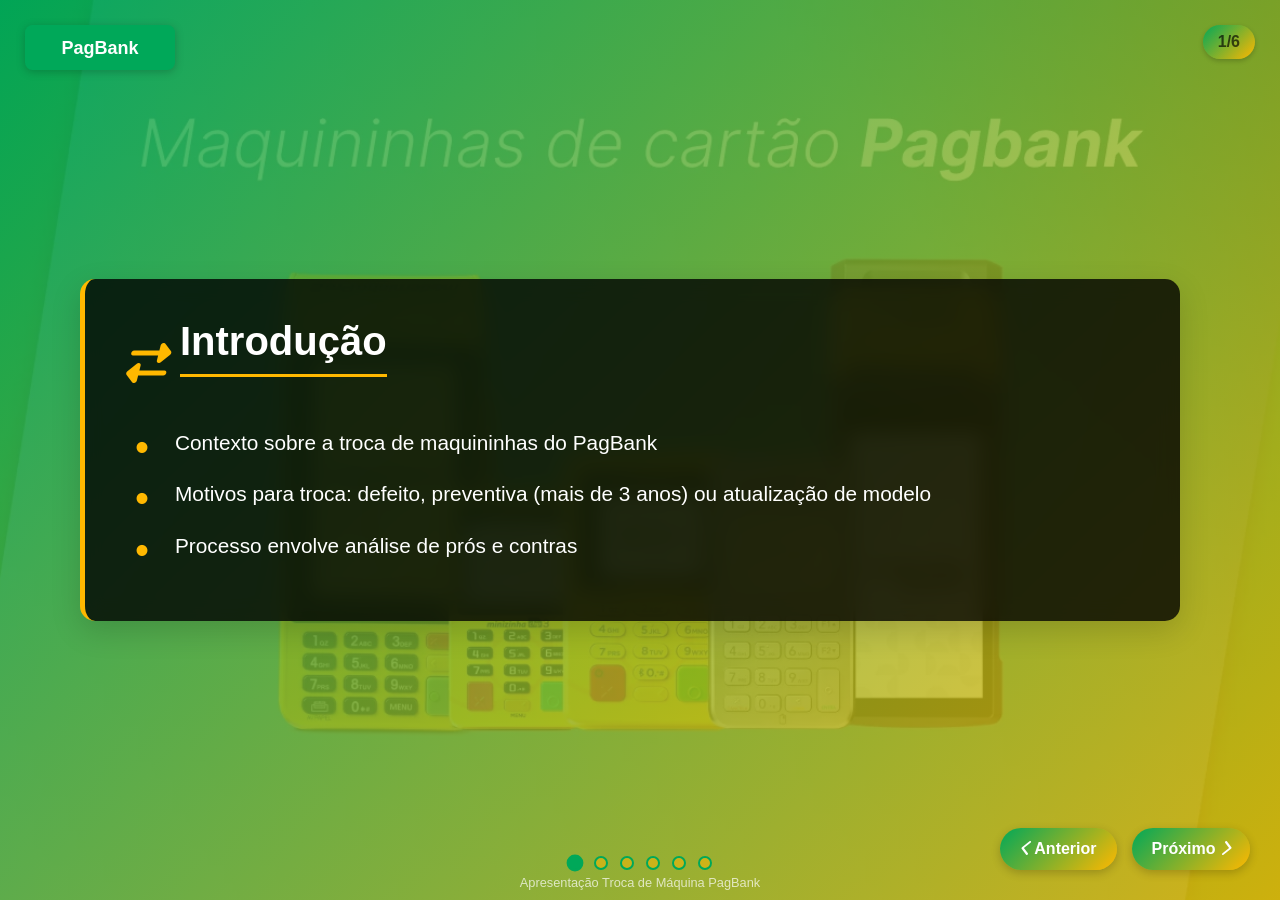
==== index.html @ 3ef2d0ed "first commit" ====
<!DOCTYPE html>
<html lang="pt-BR">
<head>
    <meta charset="UTF-8">
    <meta name="viewport" content="width=device-width, initial-scale=1.0">
    <title>Troca de Máquina PagBank</title>
    <!-- Styles -->
    <link rel="stylesheet" href="./reset.css">
    <link rel="stylesheet" href="./style.css">
    <!-- Favicon -->
    <link rel="icon" href="assets/favicon.png" type="image/x-icon">
</head>
<body>
    <div class="slides-container">
        <!-- Slide 1: Introdução -->
        <div class="slide slide-1 active">
            <div class="slide-overlay"></div>
            <div class="slide-number">1/6</div>
            <div class="slide-content">
                <div class="content-box">
                    <div class="icon-header">
                        <i class="fas fa-exchange-alt"></i>
                        <h1>Introdução</h1>
                    </div>
                    <ul>
                        <li>Contexto sobre a troca de maquininhas do PagBank</li>
                        <li>Motivos para troca: defeito, preventiva (mais de 3 anos) ou atualização de modelo</li>
                        <li>Processo envolve análise de prós e contras</li>
                    </ul>
                </div>
            </div>
        </div>
        
        <!-- Slide 2: Prós e Contras -->
        <div class="slide slide-2">
            <div class="slide-overlay"></div>
            <div class="slide-number">2/6</div>
            <div class="slide-content">
                <div class="content-box">
                    <div class="icon-header">
                        <i class="fas fa-balance-scale"></i>
                        <h1>Prós e Contras da Troca</h1>
                    </div>
                    
                    <div class="two-columns">
                        <div class="column pros-column">
                            <h3><i class="fas fa-thumbs-up"></i> Prós da Troca</h3>
                            <ul>
                                <li>Equipamento atualizado: melhor desempenho, bateria e tela</li>
                                <li>Solução para defeitos: garantia de funcionamento</li>
                                <li>Troca preventiva: gratuita para modelos antigos</li>
                                <li>Transferência de titularidade facilitada</li>
                            </ul>
                        </div>
                        
                        <div class="column cons-column">
                            <h3><i class="fas fa-thumbs-down"></i> Contras da Troca</h3>
                            <ul>
                                <li>Multa por não postagem do aparelho antigo</li>
                                <li>Atraso no recebimento da nova máquina</li>
                                <li>Problemas no processo de troca</li>
                                <li>Procedimento de postagem exige deslocamento</li>
                            </ul>
                        </div>
                    </div>
                </div>
            </div>
        </div>
        
        <!-- Slide 3: Importância do Fluxo -->
        <div class="slide slide-3">
            <div class="slide-overlay"></div>
            <div class="slide-number">3/6</div>
            <div class="slide-content">
                <div class="content-box">
                    <div class="icon-header">
                        <i class="fas fa-project-diagram"></i>
                        <h1>Importância do Fluxo Correto</h1>
                    </div>
                    
                    <div class="two-columns">
                        <div class="column positive">
                            <h3><i class="fas fa-check-circle"></i> Impactos Positivos</h3>
                            <ul>
                                <li>Resolução imediata e assertiva</li>
                                <li>Cliente satisfeito / NPS positiva</li>
                                <li>Processos seguem regras da organização</li>
                            </ul>
                        </div>
                        
                        <div class="column negative">
                            <h3><i class="fas fa-exclamation-triangle"></i> Impactos Negativos</h3>
                            <ul>
                                <li>Volume de recontato aumenta</li>
                                <li>Prejuízo financeiro para organização</li>
                                <li>NPS impactada negativamente</li>
                            </ul>
                        </div>
                    </div>
                </div>
            </div>
        </div>
        
        <!-- Slide 4: Avaliar Necessidade da Troca -->
        <div class="slide slide-4">
            <div class="slide-overlay"></div>
            <div class="slide-number">4/6</div>
            <div class="slide-content">
                <div class="content-box">
                    <div class="icon-header">
                        <i class="fas fa-search"></i>
                        <h1>Avaliar Necessidade da Troca</h1>
                    </div>
                    <ul>
                        <li>Diagnóstico antes de aprovar a troca</li>
                        <li>Identificar a causa do problema</li>
                        <li>Uso do SOS Maquininha (suporte especializado)</li>
                        <li>Alternativas: atualizar software, testar conexão, trocar chip, reiniciar aparelho</li>
                    </ul>
                </div>
            </div>
        </div>
        
        <!-- Slide 5: Impactos Negativos da Troca Desnecessária -->
        <div class="slide slide-5">
            <div class="slide-overlay"></div>
            <div class="slide-number">5/6</div>
            <div class="slide-content">
                <div class="content-box">
                    <div class="icon-header">
                        <i class="fas fa-exclamation-triangle"></i>
                        <h1>Impactos da Troca Desnecessária</h1>
                    </div>
                    <ul class="cons">
                        <li>Prejuízos financeiros para o PagBank</li>
                        <li>Impacto na avaliação do colaborador</li>
                        <li>Aumento no volume de atendimentos e sobrecarga do suporte</li>
                    </ul>
                </div>
            </div>
        </div>
        
        <!-- Slide 6: Conclusão -->
        <div class="slide slide-6">
            <div class="slide-overlay"></div>
            <div class="slide-number">6/6</div>
            <div class="slide-content">
                <div class="content-box">
                    <div class="icon-header">
                        <i class="fas fa-check-circle"></i>
                        <h1>Conclusão</h1>
                    </div>
                    <ul>
                        <li>Diagnóstico prévio é fundamental para evitar trocas desnecessárias</li>
                        <li>Reduz custos para a empresa e problemas de logística</li>
                        <li>Melhora a avaliação dos colaboradores e eficiência do atendimento</li>
                    </ul>
                </div>
            </div>
        </div>
    </div>
    
    <!-- Logo PagBank -->
    <div class="logo">
        <svg viewBox="0 0 200 60" xmlns="http://www.w3.org/2000/svg">
            <rect x="0" y="0" width="200" height="60" fill="#00a859" rx="10"></rect>
            <text x="100" y="38" font-family="Arial" font-size="24" fill="white" text-anchor="middle" font-weight="bold">PagBank</text>
        </svg>
    </div>
    
    <div class="navigation">
        <button class="nav-btn" id="prev-btn"><i class="fas fa-chevron-left"></i> Anterior</button>
        <button class="nav-btn" id="next-btn">Próximo <i class="fas fa-chevron-right"></i></button>
    </div>
    
    <div class="slide-indicators">
        <div class="indicator active" data-slide="0"></div>
        <div class="indicator" data-slide="1"></div>
        <div class="indicator" data-slide="2"></div>
        <div class="indicator" data-slide="3"></div>
        <div class="indicator" data-slide="4"></div>
        <div class="indicator" data-slide="5"></div>
    </div>
    
    <div class="footer-note">
        Apresentação Troca de Máquina PagBank
    </div>
    
    <script src="script.js"></script>
</body>
</html>
---- style.css ----
* {
    margin: 0;
    padding: 0;
    box-sizing: border-box;
    font-family: 'Segoe UI', Tahoma, Geneva, Verdana, sans-serif;
}

body {
    background-color: #f5f5f5;
    color: #333;
    overflow: hidden;
}

.slides-container {
    width: 100vw;
    height: 100vh;
    position: relative;
    overflow: hidden;
}

.slide {
    width: 100%;
    height: 100%;
    position: absolute;
    top: 0;
    left: 0;
    opacity: 0;
    transition: opacity 0.5s ease-in-out;
    padding: 60px 80px;
    display: flex;
    flex-direction: column;
    justify-content: center;
    background-size: cover;
    background-position: center;
    background-repeat: no-repeat;
}

.slide.active {
    opacity: 1;
    z-index: 1;
}

.slide-overlay {
    position: absolute;
    top: 0;
    left: 0;
    width: 100%;
    height: 100%;
    z-index: -1;
}

.slide-1 .slide-overlay {
    background: linear-gradient(135deg, rgba(0, 168, 89, 0.85) 0%, rgba(255, 184, 0, 0.8) 100%);
}

.slide-2 .slide-overlay {
    background: linear-gradient(135deg, rgba(0, 168, 89, 0.85) 0%, rgba(255, 184, 0, 0.8) 100%);
}

.slide-3 .slide-overlay {
    background: linear-gradient(135deg, rgba(0, 168, 89, 0.85) 0%, rgba(255, 184, 0, 0.8) 100%);
}

.slide-4 .slide-overlay {
    background: linear-gradient(135deg, rgba(0, 168, 89, 0.85) 0%, rgba(255, 184, 0, 0.8) 100%);
}

.slide-5 .slide-overlay {
    background: linear-gradient(135deg, rgba(0, 168, 89, 0.85) 0%, rgba(255, 184, 0, 0.8) 100%);
}

.slide-6 .slide-overlay {
    background: linear-gradient(135deg, rgba(0, 168, 89, 0.85) 0%, rgba(255, 184, 0, 0.8) 100%);
}

.slide-content {
    position: relative;
    z-index: 2;
    max-width: 1100px;
}

h1 {
    font-size: 2.5rem;
    color: #00a859;
    margin-bottom: 30px;
    border-bottom: 3px solid #ffb800;
    padding-bottom: 10px;
    text-shadow: 1px 1px 3px rgba(0,0,0,0.1);
}

ul {
    list-style-type: none;
    margin-left: 10px;
}

li {
    margin-bottom: 20px;
    font-size: 1.3rem;
    position: relative;
    padding-left: 40px;
    line-height: 1.5;
}

li:before {
    content: "•";
    color: #ff6d00;
    font-size: 2.5rem;
    position: absolute;
    left: 0;
    top: -10px;
}

.pros li:before {
    content: "✓";
    color: #00a859;
    font-size: 2rem;
    top: -5px;
}

.cons li:before {
    content: "⚠";
    color: #e53935;
    font-size: 1.8rem;
    top: -5px;
}

/* Layout de duas colunas */
.two-columns {
    display: grid;
    grid-template-columns: 1fr 1fr;
    gap: 40px;
    margin-top: 30px;
}

.column h3 {
    color: #00a859;
    margin-bottom: 20px;
    display: flex;
    align-items: center;
    font-size: 1.4rem;
    border-bottom: 2px solid #ffb800;
    padding-bottom: 10px;
}

.column h3 i {
    margin-right: 12px;
    font-size: 1.6rem;
}

.negative h3 {
    color: #e53935;
}

.cons-column h3 {
    color: #e53935;
}

/* Estilos específicos para as colunas */
.positive li:before {
    content: "✓";
    color: #00a859;
    font-size: 2rem;
    top: -5px;
}

.negative li:before {
    content: "⚠";
    color: #e53935;
    font-size: 1.8rem;
    top: -5px;
}

.pros-column li:before {
    content: "✓";
    color: #00a859;
    font-size: 2rem;
    top: -5px;
}

.cons-column li:before {
    content: "⚠";
    color: #e53935;
    font-size: 1.8rem;
    top: -5px;
}

.column ul {
    margin-left: 0;
}

.column li {
    font-size: 1.2rem;
    margin-bottom: 15px;
    padding-left: 35px;
    background: rgba(255, 255, 255, 0.1);
    padding: 12px 15px 12px 45px;
    border-radius: 8px;
    border-left: 4px solid transparent;
}

.positive li {
    border-left-color: #00a859;
    background: rgba(0, 168, 89, 0.1);
}

.negative li {
    border-left-color: #e53935;
    background: rgba(229, 57, 53, 0.1);
}

.pros-column li {
    border-left-color: #00a859;
    background: rgba(0, 168, 89, 0.1);
}

.cons-column li {
    border-left-color: #e53935;
    background: rgba(229, 57, 53, 0.1);
}

.navigation {
    position: fixed;
    bottom: 30px;
    right: 30px;
    z-index: 100;
    display: flex;
    gap: 15px;
}

.nav-btn {
    background: linear-gradient(135deg, #00a859 0%, #ffb800 100%);
    color: white;
    border: none;
    padding: 12px 20px;
    border-radius: 30px;
    cursor: pointer;
    font-size: 1rem;
    transition: all 0.3s;
    box-shadow: 0 3px 10px rgba(0,0,0,0.2);
    font-weight: 600;
}

.nav-btn:hover {
    transform: translateY(-2px);
    box-shadow: 0 5px 15px rgba(0,0,0,0.3);
}

.slide-indicators {
    position: fixed;
    bottom: 30px;
    left: 50%;
    transform: translateX(-50%);
    display: flex;
    gap: 12px;
    z-index: 100;
}

.indicator {
    width: 14px;
    height: 14px;
    border-radius: 50%;
    background-color: rgba(255, 184, 0, 0.5);
    cursor: pointer;
    transition: all 0.3s;
    border: 2px solid #00a859;
}

.indicator.active {
    background-color: #00a859;
    transform: scale(1.2);
}

.slide-number {
    position: fixed;
    top: 25px;
    right: 25px;
    background: linear-gradient(135deg, #00a859 0%, #ffb800 100%);
    color: rgba(0, 0, 0, 0.658);
    padding: 8px 15px;
    border-radius: 20px;
    font-size: 1rem;
    z-index: 100;
    box-shadow: 0 2px 5px rgba(0,0,0,0.2);
    font-weight: 600;
}

.content-box {
    background-color: rgba(255, 255, 255, 0.9);
    padding: 40px;
    border-radius: 15px;
    box-shadow: 0 10px 30px rgba(0, 0, 0, 0.15);
    max-width: 1100px;
    border-left: 5px solid #ffb800;
    backdrop-filter: blur(5px);
}

.slide-1 .content-box, .slide-6 .content-box {
    background-color: rgba(0, 0, 0, 0.8);
    color: white;
    backdrop-filter: blur(10px);
    border-left: 5px solid #ffb800;
}

.slide-1 h1, .slide-6 h1 {
    color: white;
    border-bottom-color: #ffb800;
}

.slide-1 li:before, .slide-6 li:before {
    color: #ffb800;
}

/* Imagens de fundo para cada slide */
.slide-1 {
    background-image: url("./assets/bgmaquinas.jpg");
    background-size: cover;
    background-position: center;
    background-repeat: no-repeat;
}

.slide-2 {
    background-image: url("./assets/03.png");
    background-size: cover;
    background-position: center;
    background-repeat: no-repeat;
}

.slide-3 {
    background-image: url("./assets/04.png");
    background-size: cover;
    background-position: center;
    background-repeat: no-repeat;
}

.slide-4 {
    background-image: url("./assets/05-1.png");
    background-size: cover;
    background-position: center;
    background-repeat: no-repeat;
}

.slide-5 {
    background-image: url("./assets/00.jpg");
    background-size: cover;
    background-position: center;
    background-repeat: no-repeat;
}

.slide-6 {
    background-image: url("./assets/03.png");
    background-size: cover;
    background-position: center;
    background-repeat: no-repeat;
}

.logo {
    position: fixed;
    top: 25px;
    left: 25px;
    width: 150px;
    z-index: 100;
    filter: drop-shadow(0 2px 4px rgba(0,0,0,0.2));
}

.icon-header {
    display: flex;
    align-items: center;
    margin-bottom: 20px;
}

.icon-header i {
    font-size: 2.5rem;
    margin-right: 15px;
    color: #00a859;
}

.slide-1 .icon-header i, .slide-6 .icon-header i {
    color: #ffb800;
}

/* Responsividade */
@media (max-width: 768px) {
    .slide {
        padding: 40px 20px;
    }
    
    h1 {
        font-size: 2rem;
    }
    
    li {
        font-size: 1.1rem;
    }
    
    .content-box {
        padding: 25px;
    }
    
    .two-columns {
        grid-template-columns: 1fr;
        gap: 25px;
    }
    
    .column h3 {
        font-size: 1.2rem;
    }
    
    .column li {
        font-size: 1rem;
        padding: 10px 12px 10px 40px;
    }
    
    .navigation {
        bottom: 20px;
        right: 20px;
    }
    
    .slide-indicators {
        bottom: 20px;
    }
    
    .logo {
        width: 120px;
    }
}

.footer-note {
    position: fixed;
    bottom: 10px;
    left: 0;
    width: 100%;
    text-align: center;
    font-size: 0.8rem;
    color: rgba(255, 255, 255, 0.7);
    z-index: 100;
}
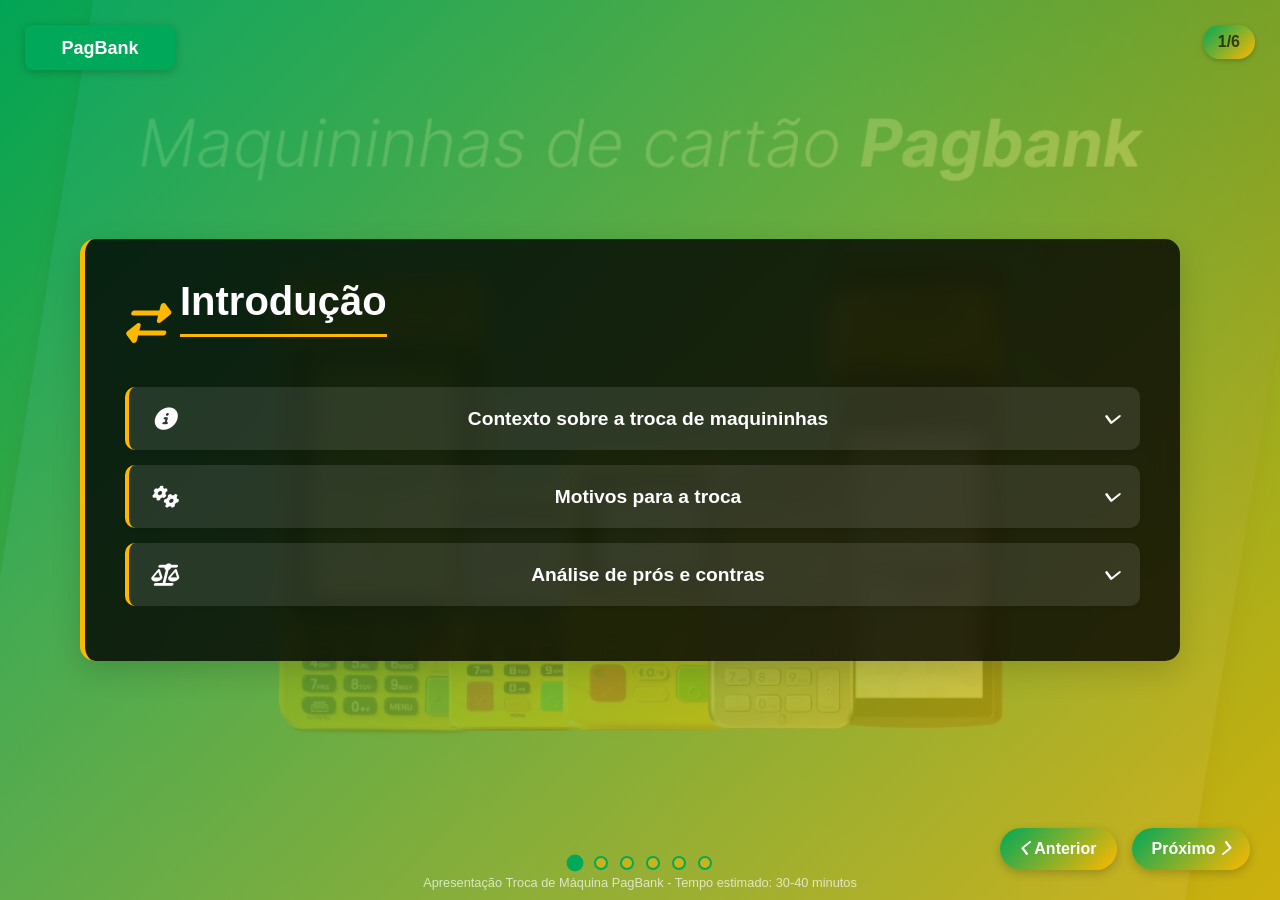
==== commit 331d66c6: "soexpansivo" ====
--- a/index.html
+++ b/index.html
@@ -1,15 +1,15 @@
 <!DOCTYPE html>
 <html lang="pt-BR">
+
 <head>
     <meta charset="UTF-8">
     <meta name="viewport" content="width=device-width, initial-scale=1.0">
     <title>Troca de Máquina PagBank</title>
-    <!-- Styles -->
     <link rel="stylesheet" href="./reset.css">
     <link rel="stylesheet" href="./style.css">
-    <!-- Favicon -->
-    <link rel="icon" href="assets/favicon.png" type="image/x-icon">
+    <link rel="icon" href="./assets/favicon.png" type="image/x-icon">
 </head>
+
 <body>
     <div class="slides-container">
         <!-- Slide 1: Introdução -->
@@ -22,15 +22,55 @@
                         <i class="fas fa-exchange-alt"></i>
                         <h1>Introdução</h1>
                     </div>
-                    <ul>
-                        <li>Contexto sobre a troca de maquininhas do PagBank</li>
-                        <li>Motivos para troca: defeito, preventiva (mais de 3 anos) ou atualização de modelo</li>
-                        <li>Processo envolve análise de prós e contras</li>
-                    </ul>
-                </div>
-            </div>
-        </div>
-        
+
+                    <div class="expandable-list">
+                        <div class="expandable-item">
+                            <div class="expandable-header">
+                                <i class="fas fa-info-circle"></i>
+                                <span>Contexto sobre a troca de maquininhas</span>
+                                <i class="fas fa-chevron-down"></i>
+                            </div>
+                            <div class="expandable-content">
+                                <p>A maquininha de cartão é uma ferramenta essencial para o dia a dia do empreendedor. O
+                                    PagBank oferece um processo de troca para garantir que os equipamentos estejam
+                                    sempre em pleno funcionamento.</p>
+                            </div>
+                        </div>
+
+                        <div class="expandable-item">
+                            <div class="expandable-header">
+                                <i class="fas fa-cogs"></i>
+                                <span>Motivos para a troca</span>
+                                <i class="fas fa-chevron-down"></i>
+                            </div>
+                            <div class="expandable-content">
+                                <ul>
+                                    <li><strong>Defeito:</strong> Quando a máquina para de funcionar corretamente</li>
+                                    <li><strong>Troca preventiva:</strong> Oferecida gratuitamente para modelos com mais
+                                        de 3 anos de uso</li>
+                                    <li><strong>Atualização de modelo:</strong> Busca por equipamentos mais modernos e
+                                        com mais funcionalidades</li>
+                                </ul>
+                            </div>
+                        </div>
+
+                        <div class="expandable-item">
+                            <div class="expandable-header">
+                                <i class="fas fa-balance-scale"></i>
+                                <span>Análise de prós e contras</span>
+                                <i class="fas fa-chevron-down"></i>
+                            </div>
+                            <div class="expandable-content">
+                                <p>A troca não é automática; é necessário avaliar se é a melhor solução para o cliente e
+                                    para a empresa. O atendimento deve sempre priorizar o diagnóstico correto antes de
+                                    iniciar o processo.</p>
+                            </div>
+                        </div>
+                    </div>
+                </div>
+            </div>
+        </div>
+
         <!-- Slide 2: Prós e Contras -->
         <div class="slide slide-2">
             <div class="slide-overlay"></div>
@@ -41,33 +81,108 @@
                         <i class="fas fa-balance-scale"></i>
                         <h1>Prós e Contras da Troca</h1>
                     </div>
-                    
-                    <div class="two-columns">
-                        <div class="column pros-column">
-                            <h3><i class="fas fa-thumbs-up"></i> Prós da Troca</h3>
-                            <ul>
-                                <li>Equipamento atualizado: melhor desempenho, bateria e tela</li>
-                                <li>Solução para defeitos: garantia de funcionamento</li>
-                                <li>Troca preventiva: gratuita para modelos antigos</li>
-                                <li>Transferência de titularidade facilitada</li>
-                            </ul>
-                        </div>
-                        
-                        <div class="column cons-column">
-                            <h3><i class="fas fa-thumbs-down"></i> Contras da Troca</h3>
-                            <ul>
-                                <li>Multa por não postagem do aparelho antigo</li>
-                                <li>Atraso no recebimento da nova máquina</li>
-                                <li>Problemas no processo de troca</li>
-                                <li>Procedimento de postagem exige deslocamento</li>
-                            </ul>
-                        </div>
-                    </div>
-                </div>
-            </div>
-        </div>
-        
-        <!-- Slide 3: Importância do Fluxo -->
+
+                    <div class="expandable-list">
+                        <!-- Coluna 1: Prós -->
+                        <div class="expandable-column">
+                            <div class="expandable-item positive">
+                                <div class="expandable-header">
+                                    <i class="fas fa-thumbs-up"></i>
+                                    <span>Equipamento atualizado</span>
+                                    <i class="fas fa-chevron-down"></i>
+                                </div>
+                                <div class="expandable-content">
+                                    <p>Melhor desempenho, bateria de maior duração, tela sensível ao toque.</p>
+                                </div>
+                            </div>
+
+                            <div class="expandable-item positive">
+                                <div class="expandable-header">
+                                    <i class="fas fa-wrench"></i>
+                                    <span>Solução para defeitos</span>
+                                    <i class="fas fa-chevron-down"></i>
+                                </div>
+                                <div class="expandable-content">
+                                    <p>Garantia de um aparelho em perfeito estado, sem prejuízo às vendas.</p>
+                                </div>
+                            </div>
+
+                            <div class="expandable-item positive">
+                                <div class="expandable-header">
+                                    <i class="fas fa-sync-alt"></i>
+                                    <span>Troca preventiva</span>
+                                    <i class="fas fa-chevron-down"></i>
+                                </div>
+                                <div class="expandable-content">
+                                    <p>Gratuita para modelos antigos (mais de 3 anos).</p>
+                                </div>
+                            </div>
+
+                            <div class="expandable-item positive">
+                                <div class="expandable-header">
+                                    <i class="fas fa-user-friends"></i>
+                                    <span>Transferência de titularidade</span>
+                                    <i class="fas fa-chevron-down"></i>
+                                </div>
+                                <div class="expandable-content">
+                                    <p>Processo simplificado para venda ou doação do equipamento.</p>
+                                </div>
+                            </div>
+                        </div>
+
+                        <!-- Coluna 2: Contras -->
+                        <div class="expandable-column">
+                            <div class="expandable-item negative">
+                                <div class="expandable-header">
+                                    <i class="fas fa-exclamation-triangle"></i>
+                                    <span>Multa por não postagem</span>
+                                    <i class="fas fa-chevron-down"></i>
+                                </div>
+                                <div class="expandable-content">
+                                    <p>Cobrança aplicada caso o aparelho antigo não seja enviado no prazo.</p>
+                                </div>
+                            </div>
+
+                            <div class="expandable-item negative">
+                                <div class="expandable-header">
+                                    <i class="fas fa-clock"></i>
+                                    <span>Atraso no recebimento</span>
+                                    <i class="fas fa-chevron-down"></i>
+                                </div>
+                                <div class="expandable-content">
+                                    <p>Prazos podem ser maiores que 7 dias úteis em algumas regiões.</p>
+                                </div>
+                            </div>
+
+                            <div class="expandable-item negative">
+                                <div class="expandable-header">
+                                    <i class="fas fa-exclamation-circle"></i>
+                                    <span>Problemas no processo</span>
+                                    <i class="fas fa-chevron-down"></i>
+                                </div>
+                                <div class="expandable-content">
+                                    <p>Dificuldades relatadas como demora ou erros no sistema.</p>
+                                </div>
+                            </div>
+
+                            <div class="expandable-item negative">
+                                <div class="expandable-header">
+                                    <i class="fas fa-shipping-fast"></i>
+                                    <span>Procedimento de postagem</span>
+                                    <i class="fas fa-chevron-down"></i>
+                                </div>
+                                <div class="expandable-content">
+                                    <p>Necessidade de ir até os Correios para enviar o aparelho antigo.</p>
+                                </div>
+                            </div>
+                        </div>
+                    </div>
+                </div>
+            </div>
+        </div>
+
+
+        <!-- Slide 3: Importância do Fluxo Correto -->
         <div class="slide slide-3">
             <div class="slide-overlay"></div>
             <div class="slide-number">3/6</div>
@@ -77,30 +192,91 @@
                         <i class="fas fa-project-diagram"></i>
                         <h1>Importância do Fluxo Correto</h1>
                     </div>
-                    
-                    <div class="two-columns">
-                        <div class="column positive">
-                            <h3><i class="fas fa-check-circle"></i> Impactos Positivos</h3>
-                            <ul>
-                                <li>Resolução imediata e assertiva</li>
-                                <li>Cliente satisfeito / NPS positiva</li>
-                                <li>Processos seguem regras da organização</li>
-                            </ul>
-                        </div>
-                        
-                        <div class="column negative">
-                            <h3><i class="fas fa-exclamation-triangle"></i> Impactos Negativos</h3>
-                            <ul>
-                                <li>Volume de recontato aumenta</li>
-                                <li>Prejuízo financeiro para organização</li>
-                                <li>NPS impactada negativamente</li>
-                            </ul>
-                        </div>
-                    </div>
-                </div>
-            </div>
-        </div>
-        
+
+                    <div class="expandable-list">
+                        <!-- Coluna 1: Positivos -->
+                        <div class="expandable-column">
+                            <div class="expandable-item positive">
+                                <div class="expandable-header">
+                                    <i class="fas fa-bolt"></i>
+                                    <span>Resolução imediata e assertiva</span>
+                                    <i class="fas fa-chevron-down"></i>
+                                </div>
+                                <div class="expandable-content">
+                                    <p>Cliente resolve seu problema rapidamente, sem necessidade de troca. Diagnóstico
+                                        correto evita processos desnecessários e agiliza a solução.</p>
+                                </div>
+                            </div>
+
+                            <div class="expandable-item positive">
+                                <div class="expandable-header">
+                                    <i class="fas fa-smile"></i>
+                                    <span>Cliente satisfeito / NPS positiva</span>
+                                    <i class="fas fa-chevron-down"></i>
+                                </div>
+                                <div class="expandable-content">
+                                    <p>Experiência positiva aumenta a confiança no PagBank. Clientes satisfeitos tendem
+                                        a recomendar o serviço e permanecer fiéis à marca.</p>
+                                </div>
+                            </div>
+
+                            <div class="expandable-item positive">
+                                <div class="expandable-header">
+                                    <i class="fas fa-check-double"></i>
+                                    <span>Processos alinhados às regras</span>
+                                    <i class="fas fa-chevron-down"></i>
+                                </div>
+                                <div class="expandable-content">
+                                    <p>Cumprimento das diretrizes estabelecidas pela organização. Seguir o fluxo correto
+                                        garante padronização e qualidade no atendimento.</p>
+                                </div>
+                            </div>
+                        </div>
+
+                        <!-- Coluna 2: Negativos -->
+                        <div class="expandable-column">
+                            <div class="expandable-item negative">
+                                <div class="expandable-header">
+                                    <i class="fas fa-redo"></i>
+                                    <span>Volume de recontato</span>
+                                    <i class="fas fa-chevron-down"></i>
+                                </div>
+                                <div class="expandable-content">
+                                    <p>Cliente precisa retornar ao suporte, sobrecarregando a equipe. Cada retorno
+                                        desnecessário consome tempo e recursos da operação.</p>
+                                </div>
+                            </div>
+
+                            <div class="expandable-item negative">
+                                <div class="expandable-header">
+                                    <i class="fas fa-money-bill-wave"></i>
+                                    <span>Prejuízo financeiro para organização</span>
+                                    <i class="fas fa-chevron-down"></i>
+                                </div>
+                                <div class="expandable-content">
+                                    <p>Custos com logística e equipamentos desnecessários. Cada troca desnecessária
+                                        representa gastos com envio, recebimento e equipamento.</p>
+                                </div>
+                            </div>
+
+                            <div class="expandable-item negative">
+                                <div class="expandable-header">
+                                    <i class="fas fa-chart-line"></i>
+                                    <span>NPS impactada negativamente</span>
+                                    <i class="fas fa-chevron-down"></i>
+                                </div>
+                                <div class="expandable-content">
+                                    <p>Insatisfação do cliente com a demora ou complicação no processo. Experiências
+                                        negativas afetam a avaliação da empresa no mercado.</p>
+                                </div>
+                            </div>
+                        </div>
+                    </div>
+                </div>
+            </div>
+        </div>
+
+
         <!-- Slide 4: Avaliar Necessidade da Troca -->
         <div class="slide slide-4">
             <div class="slide-overlay"></div>
@@ -111,16 +287,70 @@
                         <i class="fas fa-search"></i>
                         <h1>Avaliar Necessidade da Troca</h1>
                     </div>
-                    <ul>
-                        <li>Diagnóstico antes de aprovar a troca</li>
-                        <li>Identificar a causa do problema</li>
-                        <li>Uso do SOS Maquininha (suporte especializado)</li>
-                        <li>Alternativas: atualizar software, testar conexão, trocar chip, reiniciar aparelho</li>
-                    </ul>
-                </div>
-            </div>
-        </div>
-        
+
+                    <div class="expandable-list">
+                        <div class="expandable-item">
+                            <div class="expandable-header">
+                                <i class="fas fa-stethoscope"></i>
+                                <span>Diagnóstico antes de aprovar a troca</span>
+                                <i class="fas fa-chevron-down"></i>
+                            </div>
+                            <div class="expandable-content">
+                                <p>É essencial esgotar todas as possibilidades de solução remota antes de solicitar a
+                                    troca. O atendente deve seguir uma série de passos para diagnosticar o problema.</p>
+                            </div>
+                        </div>
+
+                        <div class="expandable-item">
+                            <div class="expandable-header">
+                                <i class="fas fa-bug"></i>
+                                <span>Identificar a causa do problema</span>
+                                <i class="fas fa-chevron-down"></i>
+                            </div>
+                            <div class="expandable-content">
+                                <p>Perguntas claras para entender a origem: problema é com chip, bobina, leitor de
+                                    cartão ou conexão? Cada componente requer uma abordagem específica.</p>
+                            </div>
+                        </div>
+
+                        <div class="expandable-item">
+                            <div class="expandable-header">
+                                <i class="fas fa-life-ring"></i>
+                                <span>Uso do SOS Maquininha</span>
+                                <i class="fas fa-chevron-down"></i>
+                            </div>
+                            <div class="expandable-content">
+                                <p>Canal especializado para problemas técnicos como falhas de software, bateria viciada
+                                    ou problemas de hardware. Deve ser a primeira opção antes da troca.</p>
+                            </div>
+                        </div>
+
+                        <div class="expandable-item">
+                            <div class="expandable-header">
+                                <i class="fas fa-tools"></i>
+                                <span>Alternativas à troca</span>
+                                <i class="fas fa-chevron-down"></i>
+                            </div>
+                            <div class="expandable-content">
+                                <ul>
+                                    <li><strong>Atualizar software:</strong> Problemas de funcionamento podem ser
+                                        resolvidos com atualização do sistema</li>
+                                    <li><strong>Testar conexão:</strong> Muitas falhas são relacionadas à conexão com a
+                                        internet</li>
+                                    <li><strong>Trocar chip:</strong> Chip pode estar suspenso ou inativo por falta de
+                                        uso</li>
+                                    <li><strong>Reiniciar aparelho:</strong> Solução simples para pequenos problemas
+                                    </li>
+                                    <li><strong>Autodiagnóstico:</strong> Função disponível nas maquininhas mais
+                                        modernas</li>
+                                </ul>
+                            </div>
+                        </div>
+                    </div>
+                </div>
+            </div>
+        </div>
+
         <!-- Slide 5: Impactos Negativos da Troca Desnecessária -->
         <div class="slide slide-5">
             <div class="slide-overlay"></div>
@@ -131,15 +361,51 @@
                         <i class="fas fa-exclamation-triangle"></i>
                         <h1>Impactos da Troca Desnecessária</h1>
                     </div>
-                    <ul class="cons">
-                        <li>Prejuízos financeiros para o PagBank</li>
-                        <li>Impacto na avaliação do colaborador</li>
-                        <li>Aumento no volume de atendimentos e sobrecarga do suporte</li>
-                    </ul>
-                </div>
-            </div>
-        </div>
-        
+
+                    <div class="expandable-list">
+                        <div class="expandable-item negative">
+                            <div class="expandable-header">
+                                <i class="fas fa-money-bill-wave"></i>
+                                <span>Prejuízos financeiros para o PagBank</span>
+                                <i class="fas fa-chevron-down"></i>
+                            </div>
+                            <div class="expandable-content">
+                                <p>Custos com logística (envio e recebimento) e equipamentos. Despesas que poderiam ser
+                                    evitadas com um diagnóstico adequado. Cada troca desnecessária representa um custo
+                                    operacional significativo.</p>
+                            </div>
+                        </div>
+
+                        <div class="expandable-item negative">
+                            <div class="expandable-header">
+                                <i class="fas fa-user-tie"></i>
+                                <span>Impacto na avaliação do colaborador</span>
+                                <i class="fas fa-chevron-down"></i>
+                            </div>
+                            <div class="expandable-content">
+                                <p>Métricas como índice de resolução na primeira chamada são afetadas. Troca
+                                    desnecessária pode resultar em avaliação de desempenho insatisfatória. As empresas
+                                    monitoram o número de trocas e o índice de resoluções.</p>
+                            </div>
+                        </div>
+
+                        <div class="expandable-item negative">
+                            <div class="expandable-header">
+                                <i class="fas fa-users"></i>
+                                <span>Aumento no volume de atendimento</span>
+                                <i class="fas fa-chevron-down"></i>
+                            </div>
+                            <div class="expandable-content">
+                                <p>Sobrecarga da equipe de suporte e da logística. Tempo perdido com processos que
+                                    poderiam ser resolvidos remotamente. A cada troca desnecessária, o volume de
+                                    solicitações aumenta.</p>
+                            </div>
+                        </div>
+                    </div>
+                </div>
+            </div>
+        </div>
+
         <!-- Slide 6: Conclusão -->
         <div class="slide slide-6">
             <div class="slide-overlay"></div>
@@ -150,29 +416,65 @@
                         <i class="fas fa-check-circle"></i>
                         <h1>Conclusão</h1>
                     </div>
-                    <ul>
-                        <li>Diagnóstico prévio é fundamental para evitar trocas desnecessárias</li>
-                        <li>Reduz custos para a empresa e problemas de logística</li>
-                        <li>Melhora a avaliação dos colaboradores e eficiência do atendimento</li>
-                    </ul>
+
+                    <div class="expandable-list">
+                        <div class="expandable-item positive">
+                            <div class="expandable-header">
+                                <i class="fas fa-search"></i>
+                                <span>Diagnóstico prévio é fundamental</span>
+                                <i class="fas fa-chevron-down"></i>
+                            </div>
+                            <div class="expandable-content">
+                                <p>Evita trocas desnecessárias e garante que a troca seja a última opção. É fundamental
+                                    que o atendente dedique tempo ao diagnóstico do problema e esgote todas as
+                                    possibilidades de solução remota.</p>
+                            </div>
+                        </div>
+
+                        <div class="expandable-item positive">
+                            <div class="expandable-header">
+                                <i class="fas fa-chart-line"></i>
+                                <span>Reduz custos e problemas de logística</span>
+                                <i class="fas fa-chevron-down"></i>
+                            </div>
+                            <div class="expandable-content">
+                                <p>Processos mais eficientes significam menos gastos e mais agilidade. Contribui para a
+                                    eficiência da operação e reduz custos para a empresa.</p>
+                            </div>
+                        </div>
+
+                        <div class="expandable-item positive">
+                            <div class="expandable-header">
+                                <i class="fas fa-award"></i>
+                                <span>Melhora avaliação e eficiência</span>
+                                <i class="fas fa-chevron-down"></i>
+                            </div>
+                            <div class="expandable-content">
+                                <p>Atendentes que seguem o fluxo correto contribuem para a saúde financeira da empresa e
+                                    para a satisfação do cliente. Essa prática evita impactos negativos na avaliação do
+                                    colaborador.</p>
+                            </div>
+                        </div>
+                    </div>
                 </div>
             </div>
         </div>
     </div>
-    
+
     <!-- Logo PagBank -->
     <div class="logo">
         <svg viewBox="0 0 200 60" xmlns="http://www.w3.org/2000/svg">
             <rect x="0" y="0" width="200" height="60" fill="#00a859" rx="10"></rect>
-            <text x="100" y="38" font-family="Arial" font-size="24" fill="white" text-anchor="middle" font-weight="bold">PagBank</text>
+            <text x="100" y="38" font-family="Arial" font-size="24" fill="white" text-anchor="middle"
+                font-weight="bold">PagBank</text>
         </svg>
     </div>
-    
+
     <div class="navigation">
         <button class="nav-btn" id="prev-btn"><i class="fas fa-chevron-left"></i> Anterior</button>
         <button class="nav-btn" id="next-btn">Próximo <i class="fas fa-chevron-right"></i></button>
     </div>
-    
+
     <div class="slide-indicators">
         <div class="indicator active" data-slide="0"></div>
         <div class="indicator" data-slide="1"></div>
@@ -181,11 +483,12 @@
         <div class="indicator" data-slide="4"></div>
         <div class="indicator" data-slide="5"></div>
     </div>
-    
+
     <div class="footer-note">
-        Apresentação Troca de Máquina PagBank
+        Apresentação Troca de Máquina PagBank - Tempo estimado: 30-40 minutos
     </div>
-    
-    <script src="script.js"></script>
+
+    <script src="./script.js"></script>
 </body>
+
 </html>
--- a/style.css
+++ b/style.css
@@ -49,26 +49,11 @@
     z-index: -1;
 }
 
-.slide-1 .slide-overlay {
-    background: linear-gradient(135deg, rgba(0, 168, 89, 0.85) 0%, rgba(255, 184, 0, 0.8) 100%);
-}
-
-.slide-2 .slide-overlay {
-    background: linear-gradient(135deg, rgba(0, 168, 89, 0.85) 0%, rgba(255, 184, 0, 0.8) 100%);
-}
-
-.slide-3 .slide-overlay {
-    background: linear-gradient(135deg, rgba(0, 168, 89, 0.85) 0%, rgba(255, 184, 0, 0.8) 100%);
-}
-
-.slide-4 .slide-overlay {
-    background: linear-gradient(135deg, rgba(0, 168, 89, 0.85) 0%, rgba(255, 184, 0, 0.8) 100%);
-}
-
-.slide-5 .slide-overlay {
-    background: linear-gradient(135deg, rgba(0, 168, 89, 0.85) 0%, rgba(255, 184, 0, 0.8) 100%);
-}
-
+.slide-1 .slide-overlay,
+.slide-2 .slide-overlay,
+.slide-3 .slide-overlay,
+.slide-4 .slide-overlay,
+.slide-5 .slide-overlay,
 .slide-6 .slide-overlay {
     background: linear-gradient(135deg, rgba(0, 168, 89, 0.85) 0%, rgba(255, 184, 0, 0.8) 100%);
 }
@@ -85,137 +70,7 @@
     margin-bottom: 30px;
     border-bottom: 3px solid #ffb800;
     padding-bottom: 10px;
-    text-shadow: 1px 1px 3px rgba(0,0,0,0.1);
-}
-
-ul {
-    list-style-type: none;
-    margin-left: 10px;
-}
-
-li {
-    margin-bottom: 20px;
-    font-size: 1.3rem;
-    position: relative;
-    padding-left: 40px;
-    line-height: 1.5;
-}
-
-li:before {
-    content: "•";
-    color: #ff6d00;
-    font-size: 2.5rem;
-    position: absolute;
-    left: 0;
-    top: -10px;
-}
-
-.pros li:before {
-    content: "✓";
-    color: #00a859;
-    font-size: 2rem;
-    top: -5px;
-}
-
-.cons li:before {
-    content: "⚠";
-    color: #e53935;
-    font-size: 1.8rem;
-    top: -5px;
-}
-
-/* Layout de duas colunas */
-.two-columns {
-    display: grid;
-    grid-template-columns: 1fr 1fr;
-    gap: 40px;
-    margin-top: 30px;
-}
-
-.column h3 {
-    color: #00a859;
-    margin-bottom: 20px;
-    display: flex;
-    align-items: center;
-    font-size: 1.4rem;
-    border-bottom: 2px solid #ffb800;
-    padding-bottom: 10px;
-}
-
-.column h3 i {
-    margin-right: 12px;
-    font-size: 1.6rem;
-}
-
-.negative h3 {
-    color: #e53935;
-}
-
-.cons-column h3 {
-    color: #e53935;
-}
-
-/* Estilos específicos para as colunas */
-.positive li:before {
-    content: "✓";
-    color: #00a859;
-    font-size: 2rem;
-    top: -5px;
-}
-
-.negative li:before {
-    content: "⚠";
-    color: #e53935;
-    font-size: 1.8rem;
-    top: -5px;
-}
-
-.pros-column li:before {
-    content: "✓";
-    color: #00a859;
-    font-size: 2rem;
-    top: -5px;
-}
-
-.cons-column li:before {
-    content: "⚠";
-    color: #e53935;
-    font-size: 1.8rem;
-    top: -5px;
-}
-
-.column ul {
-    margin-left: 0;
-}
-
-.column li {
-    font-size: 1.2rem;
-    margin-bottom: 15px;
-    padding-left: 35px;
-    background: rgba(255, 255, 255, 0.1);
-    padding: 12px 15px 12px 45px;
-    border-radius: 8px;
-    border-left: 4px solid transparent;
-}
-
-.positive li {
-    border-left-color: #00a859;
-    background: rgba(0, 168, 89, 0.1);
-}
-
-.negative li {
-    border-left-color: #e53935;
-    background: rgba(229, 57, 53, 0.1);
-}
-
-.pros-column li {
-    border-left-color: #00a859;
-    background: rgba(0, 168, 89, 0.1);
-}
-
-.cons-column li {
-    border-left-color: #e53935;
-    background: rgba(229, 57, 53, 0.1);
+    text-shadow: 1px 1px 3px rgba(0, 0, 0, 0.1);
 }
 
 .navigation {
@@ -236,13 +91,13 @@
     cursor: pointer;
     font-size: 1rem;
     transition: all 0.3s;
-    box-shadow: 0 3px 10px rgba(0,0,0,0.2);
+    box-shadow: 0 3px 10px rgba(0, 0, 0, 0.2);
     font-weight: 600;
 }
 
 .nav-btn:hover {
     transform: translateY(-2px);
-    box-shadow: 0 5px 15px rgba(0,0,0,0.3);
+    box-shadow: 0 5px 15px rgba(0, 0, 0, 0.3);
 }
 
 .slide-indicators {
@@ -280,7 +135,7 @@
     border-radius: 20px;
     font-size: 1rem;
     z-index: 100;
-    box-shadow: 0 2px 5px rgba(0,0,0,0.2);
+    box-shadow: 0 2px 5px rgba(0, 0, 0, 0.2);
     font-weight: 600;
 }
 
@@ -294,63 +149,72 @@
     backdrop-filter: blur(5px);
 }
 
-.slide-1 .content-box, .slide-6 .content-box {
+/* Estilo especial para slide 1 e 6 */
+.slide-1 .content-box,
+.slide-6 .content-box {
     background-color: rgba(0, 0, 0, 0.8);
     color: white;
     backdrop-filter: blur(10px);
     border-left: 5px solid #ffb800;
 }
 
-.slide-1 h1, .slide-6 h1 {
+.slide-1 h1,
+.slide-6 h1 {
     color: white;
     border-bottom-color: #ffb800;
 }
 
-.slide-1 li:before, .slide-6 li:before {
+.slide-1 li:before,
+.slide-6 li:before {
     color: #ffb800;
 }
 
-/* Imagens de fundo para cada slide */
+/* Slide 2 e 3 com 2 colunas expansíveis */
+.slide-2 .expandable-list,
+.slide-3 .expandable-list {
+    display: grid;
+    grid-template-columns: 1fr 1fr;
+    gap: 30px;
+    align-items: start;
+}
+
+.expandable-column {
+    display: flex;
+    flex-direction: column;
+    gap: 15px;
+}
+
+@media (max-width: 768px) {
+
+    .slide-2 .expandable-list,
+    .slide-3 .expandable-list {
+        grid-template-columns: 1fr;
+    }
+}
+
+/* Imagens de fundo */
 .slide-1 {
     background-image: url("./assets/bgmaquinas.jpg");
-    background-size: cover;
-    background-position: center;
-    background-repeat: no-repeat;
 }
 
 .slide-2 {
-    background-image: url("./assets/03.png");
-    background-size: cover;
-    background-position: center;
-    background-repeat: no-repeat;
+    background-image: url("./assets/05-1.png");
 }
 
 .slide-3 {
     background-image: url("./assets/04.png");
-    background-size: cover;
-    background-position: center;
-    background-repeat: no-repeat;
 }
 
 .slide-4 {
     background-image: url("./assets/05-1.png");
-    background-size: cover;
-    background-position: center;
-    background-repeat: no-repeat;
 }
 
 .slide-5 {
     background-image: url("./assets/00.jpg");
-    background-size: cover;
-    background-position: center;
-    background-repeat: no-repeat;
 }
 
 .slide-6 {
-    background-image: url("./assets/03.png");
-    background-size: cover;
-    background-position: center;
-    background-repeat: no-repeat;
+    background-image: url("./assets/bgmaquinas.jpg")
 }
 
 .logo {
@@ -359,7 +223,7 @@
     left: 25px;
     width: 150px;
     z-index: 100;
-    filter: drop-shadow(0 2px 4px rgba(0,0,0,0.2));
+    filter: drop-shadow(0 2px 4px rgba(0, 0, 0, 0.2));
 }
 
 .icon-header {
@@ -374,53 +238,205 @@
     color: #00a859;
 }
 
-.slide-1 .icon-header i, .slide-6 .icon-header i {
+.slide-1 .icon-header i,
+.slide-6 .icon-header i {
     color: #ffb800;
 }
 
-/* Responsividade */
+/* LISTA EXPANSÍVEL */
+.expandable-list {
+    margin-top: 20px;
+}
+
+.expandable-item {
+    background: rgba(255, 255, 255, 0.9);
+    border-radius: 10px;
+    margin-bottom: 15px;
+    border-left: 4px solid #ffb800;
+    overflow: hidden;
+    transition: all 0.3s ease;
+    box-shadow: 0 2px 8px rgba(0, 0, 0, 0.1);
+}
+
+.expandable-item.positive {
+    border-left-color: #00a859;
+    background: rgba(0, 168, 89, 0.1);
+}
+
+.expandable-item.negative {
+    border-left-color: #e53935;
+    background: rgba(229, 57, 53, 0.1);
+}
+
+.expandable-item.active {
+    background: rgba(255, 255, 255, 0.95);
+    box-shadow: 0 5px 15px rgba(0, 0, 0, 0.2);
+}
+
+.expandable-item.positive.active {
+    background: rgba(0, 168, 89, 0.15);
+}
+
+.expandable-item.negative.active {
+    background: rgba(229, 57, 53, 0.15);
+}
+
+.expandable-header {
+    padding: 20px;
+    display: flex;
+    align-items: center;
+    justify-content: space-between;
+    cursor: pointer;
+    font-weight: 600;
+    font-size: 1.2rem;
+    transition: all 0.3s ease;
+}
+
+.expandable-item.positive .expandable-header {
+    color: #00a859;
+}
+
+.expandable-item.negative .expandable-header {
+    color: #e53935;
+}
+
+.expandable-header:hover {
+    background: rgba(0, 168, 89, 0.05);
+}
+
+.expandable-item.positive .expandable-header:hover {
+    background: rgba(0, 168, 89, 0.1);
+}
+
+.expandable-item.negative .expandable-header:hover {
+    background: rgba(229, 57, 53, 0.1);
+}
+
+.expandable-header i:first-child {
+    margin-right: 15px;
+    font-size: 1.4rem;
+    width: 30px;
+    text-align: center;
+}
+
+.expandable-header i:last-child {
+    transition: transform 0.3s ease;
+    font-size: 1.1rem;
+}
+
+.expandable-item.active .expandable-header i:last-child {
+    transform: rotate(180deg);
+}
+
+.expandable-content {
+    max-height: 0;
+    overflow: hidden;
+    transition: max-height 0.3s ease;
+    padding: 0 20px;
+}
+
+.expandable-item.active .expandable-content {
+    max-height: 500px;
+    padding: 0 20px 20px 65px;
+}
+
+.expandable-content p {
+    margin: 15px 0 0 0;
+    font-size: 1.1rem;
+    line-height: 1.6;
+    color: #333;
+}
+
+.expandable-content ul {
+    margin: 15px 0 0 0;
+}
+
+.expandable-content li {
+    font-size: 1rem;
+    margin-bottom: 10px;
+    padding: 5px 0;
+    background: none;
+    border: none;
+}
+
+.expandable-content li:before {
+    content: "•";
+    color: #ff6d00;
+    font-size: 1.5rem;
+    position: relative;
+    top: 2px;
+    margin-right: 10px;
+}
+
+.expandable-content strong {
+    color: #00a859;
+}
+
+.slide-1 .expandable-item,
+.slide-6 .expandable-item {
+    background: rgba(255, 255, 255, 0.1);
+    color: white;
+}
+
+.slide-1 .expandable-content p,
+.slide-6 .expandable-content p,
+.slide-1 .expandable-content li,
+.slide-6 .expandable-content li {
+    color: white;
+}
+
+.slide-1 .expandable-content strong,
+.slide-6 .expandable-content strong {
+    color: #ffb800;
+}
+
+/* RESPONSIVIDADE */
 @media (max-width: 768px) {
     .slide {
         padding: 40px 20px;
     }
-    
+
     h1 {
         font-size: 2rem;
     }
-    
-    li {
-        font-size: 1.1rem;
-    }
-    
+
     .content-box {
         padding: 25px;
     }
-    
-    .two-columns {
-        grid-template-columns: 1fr;
-        gap: 25px;
-    }
-    
-    .column h3 {
-        font-size: 1.2rem;
-    }
-    
-    .column li {
-        font-size: 1rem;
-        padding: 10px 12px 10px 40px;
-    }
-    
+
     .navigation {
         bottom: 20px;
         right: 20px;
     }
-    
+
     .slide-indicators {
         bottom: 20px;
     }
-    
+
     .logo {
         width: 120px;
+    }
+
+    .expandable-header {
+        padding: 15px;
+        font-size: 1.1rem;
+    }
+
+    .expandable-header i:first-child {
+        font-size: 1.2rem;
+        margin-right: 10px;
+    }
+
+    .expandable-content p {
+        font-size: 1rem;
+    }
+
+    .expandable-content li {
+        font-size: 0.9rem;
+    }
+
+    .expandable-item.active .expandable-content {
+        padding: 0 15px 15px 45px;
     }
 }
 
